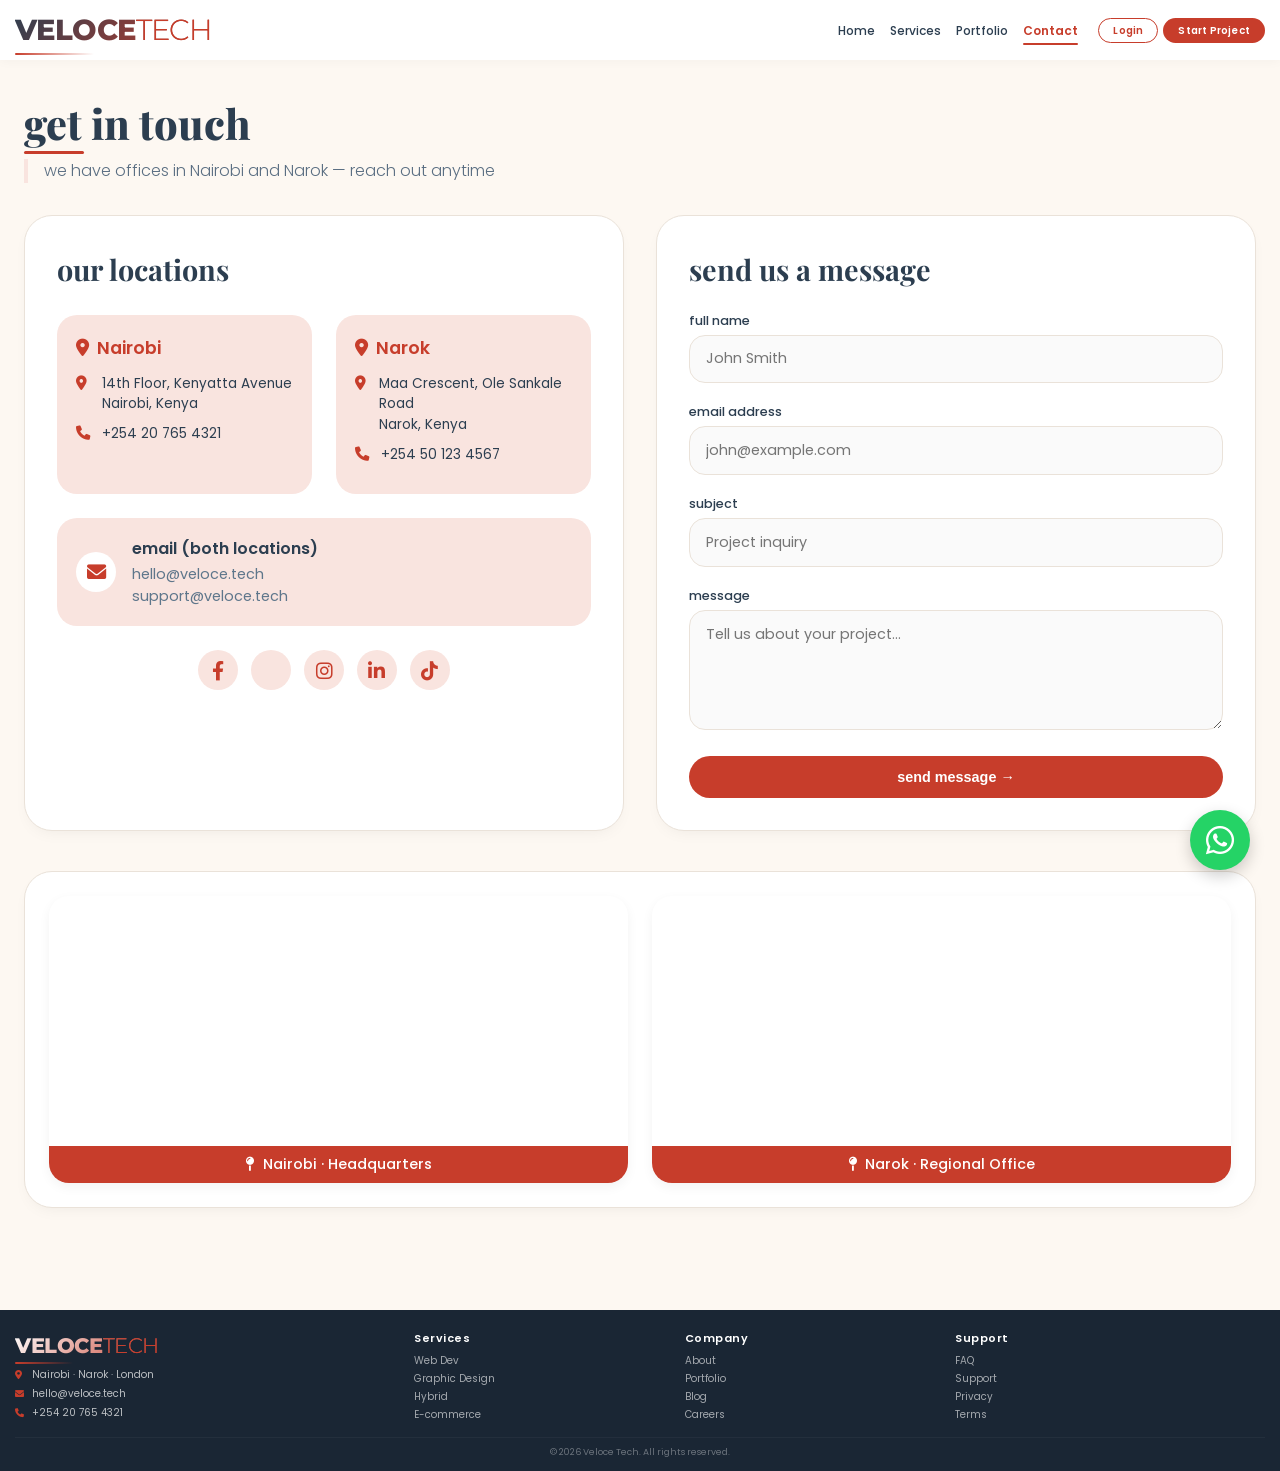
==== contact.html @ 1301f6d7 "Add files via upload" ====
<!DOCTYPE html>
<html lang="en">
<head>
    <meta charset="UTF-8">
    <meta name="viewport" content="width=device-width, initial-scale=1.0">
    <title>Veloce Tech · contact</title>
    <!-- Google Fonts -->
    <link rel="preconnect" href="https://fonts.googleapis.com">
    <link rel="preconnect" href="https://fonts.gstatic.com" crossorigin>
    <link href="https://fonts.googleapis.com/css2?family=Playfair+Display:wght@400;500;600;700;800&family=Poppins:wght@300;400;500;600;700&family=Montserrat:wght@300;400;500;600;800&display=swap" rel="stylesheet">
    <!-- Font Awesome Icons -->
    <link rel="stylesheet" href="https://cdnjs.cloudflare.com/ajax/libs/font-awesome/6.0.0-beta3/css/all.min.css">
    <!-- Shared CSS -->
    <link rel="stylesheet" href="style.css">
</head>
<body>
    <!-- HEADER -->
    <header class="header">
        <nav class="navbar">
            <a href="index.html" class="text-logo">VELOCE<span class="logo-accent">TECH</span></a>
            <div class="nav-menu" id="navMenu">
                <ul class="nav-links">
                    <li><a href="index.html">Home</a></li>
                    <li><a href="services.html">Services</a></li>
                    <li><a href="portfolio.html">Portfolio</a></li>
                    <li><a href="contact.html" class="active">Contact</a></li>
                </ul>
                <div class="nav-buttons">
                    <a href="#" class="btn btn-outline btn-small">Login</a>
                    <a href="#" class="btn btn-primary btn-small">Start Project</a>
                </div>
            </div>
            <div class="hamburger" id="hamburger">
                <span class="bar"></span>
                <span class="bar"></span>
                <span class="bar"></span>
            </div>
        </nav>
    </header>

    <!-- MAIN CONTENT -->
    <div class="page-wrap">
        <div class="page-header">
            <h1>get in touch</h1>
            <div class="sub">we have offices in Nairobi and Narok — reach out anytime</div>
        </div>

        <div class="contact-grid">
            <!-- LEFT: CONTACT INFO -->
            <div class="contact-info">
                <h2>our locations</h2>
                <div class="branch-grid">
                    <!-- Nairobi -->
                    <div class="branch-item">
                        <h4><i class="fas fa-map-marker-alt"></i> Nairobi</h4>
                        <div class="branch-detail"><i class="fas fa-location-dot"></i><span>14th Floor, Kenyatta Avenue<br>Nairobi, Kenya</span></div>
                        <div class="branch-detail"><i class="fas fa-phone"></i><span>+254 20 765 4321</span></div>
                    </div>
                    <!-- Narok -->
                    <div class="branch-item">
                        <h4><i class="fas fa-map-marker-alt"></i> Narok</h4>
                        <div class="branch-detail"><i class="fas fa-location-dot"></i><span>Maa Crescent, Ole Sankale Road<br>Narok, Kenya</span></div>
                        <div class="branch-detail"><i class="fas fa-phone"></i><span>+254 50 123 4567</span></div>
                    </div>
                </div>
                <!-- Common email -->
                <div class="email-common">
                    <div class="info-item">
                        <div class="info-icon"><i class="fas fa-envelope"></i></div>
                        <div class="info-content">
                            <h4>email (both locations)</h4>
                            <p>hello@veloce.tech<br>support@veloce.tech</p>
                        </div>
                    </div>
                </div>
                <!-- Social links -->
                <div class="social-links">
                    <a href="#"><i class="fab fa-facebook-f"></i></a>
                    <a href="#"><i class="fab fa-x-twitter"></i></a>
                    <a href="#"><i class="fab fa-instagram"></i></a>
                    <a href="#"><i class="fab fa-linkedin-in"></i></a>
                    <a href="#"><i class="fab fa-tiktok"></i></a>
                </div>
            </div>

            <!-- RIGHT: CONTACT FORM -->
            <div class="contact-form">
                <h2>send us a message</h2>
                <form action="#" method="post">
                    <div class="form-group">
                        <label for="name">full name</label>
                        <input type="text" id="name" name="name" placeholder="John Smith" required>
                    </div>
                    <div class="form-group">
                        <label for="email">email address</label>
                        <input type="email" id="email" name="email" placeholder="john@example.com" required>
                    </div>
                    <div class="form-group">
                        <label for="subject">subject</label>
                        <input type="text" id="subject" name="subject" placeholder="Project inquiry">
                    </div>
                    <div class="form-group">
                        <label for="message">message</label>
                        <textarea id="message" name="message" placeholder="Tell us about your project..." required></textarea>
                    </div>
                    <button type="submit" class="btn-submit">send message →</button>
                </form>
            </div>
        </div>

        <!-- MAP SECTION WITH TWO EMBEDDED GOOGLE MAPS -->
        <div class="map-container">
            <div class="map-grid">
                <div class="map-item">
                    <iframe class="map-embed" src="https://www.google.com/maps/embed?pb=!1m18!1m12!1m3!1d255282.35832805607!2d36.6825799835938!3d-1.3032039912725853!2m3!1f0!2f0!3f0!3m2!1i1024!2i768!4f13.1!3m3!1m2!1s0x182f1172d84d49a7%3A0xf7cf0254b297924c!2sNairobi%2C%20Kenya!5e0!3m2!1sen!2s!4v1710523456789!5m2!1sen!2s" allowfullscreen="" loading="lazy" referrerpolicy="no-referrer-when-downgrade"></iframe>
                    <div class="map-label"><i class="fas fa-map-pin"></i> Nairobi · Headquarters</div>
                </div>
                <div class="map-item">
                    <iframe class="map-embed" src="https://www.google.com/maps/embed?pb=!1m18!1m12!1m3!1d3989.7344049816845!2d35.847587!3d-1.085787!2m3!1f0!2f0!3f0!3m2!1i1024!2i768!4f13.1!3m3!1m2!1s0x182c4723f4436c59%3A0xcf6cfb090b8e2b8d!2sNarok%2C%20Kenya!5e0!3m2!1sen!2s!4v1710523501234!5m2!1sen!2s" allowfullscreen="" loading="lazy" referrerpolicy="no-referrer-when-downgrade"></iframe>
                    <div class="map-label"><i class="fas fa-map-pin"></i> Narok · Regional Office</div>
                </div>
            </div>
        </div>
    </div>

    <!-- FOOTER -->
    <footer class="footer">
        <div class="container">
            <div class="footer-grid">
                <div class="footer-col">
                    <a href="index.html" class="text-logo" style="font-size: 1.3rem;">VELOCE<span class="logo-accent">TECH</span></a>
                    <div class="footer-contact-item"><i class="fas fa-map-marker-alt"></i><span>Nairobi · Narok · London</span></div>
                    <div class="footer-contact-item"><i class="fas fa-envelope"></i><span>hello@veloce.tech</span></div>
                    <div class="footer-contact-item"><i class="fas fa-phone"></i><span>+254 20 765 4321</span></div>
                </div>
                <div class="footer-col">
                    <h4>Services</h4>
                    <ul class="footer-links"><li><a href="services.html">Web Dev</a></li><li><a href="services.html">Graphic Design</a></li><li><a href="services.html">Hybrid</a></li><li><a href="services.html">E-commerce</a></li></ul>
                </div>
                <div class="footer-col">
                    <h4>Company</h4>
                    <ul class="footer-links"><li><a href="#">About</a></li><li><a href="portfolio.html">Portfolio</a></li><li><a href="#">Blog</a></li><li><a href="#">Careers</a></li></ul>
                </div>
                <div class="footer-col">
                    <h4>Support</h4>
                    <ul class="footer-links"><li><a href="#">FAQ</a></li><li><a href="#">Support</a></li><li><a href="#">Privacy</a></li><li><a href="#">Terms</a></li></ul>
                </div>
            </div>
            <div class="footer-bottom"><p>© 2026 Veloce Tech. All rights reserved.</p></div>
        </div>
    </footer>

    <!-- FLOATING WHATSAPP ICON -->
    <a href="https://wa.me/1234567890" class="whatsapp-float" target="_blank"><i class="fab fa-whatsapp"></i></a>

    <!-- Shared JavaScript -->
    <script src="script.js" defer></script>
</body>
</html>
---- style.css ----
/* ========== RESET & VARIABLES ========== */
* {
    margin: 0;
    padding: 0;
    box-sizing: border-box;
}

:root {
    --bg-primary: #FDF8F2;
    --text-primary: #2C3E50;
    --brand-primary: #C73D2B;
    --brand-light: #e64d3a;
    --brand-soft: #f9e4df;
    --border-light: #eae2d9;
    --card-bg: #ffffff;
    --shadow-subtle: 0 6px 18px -8px rgba(0,0,0,0.08);
}

body {
    background: var(--bg-primary);
    font-family: 'Poppins', sans-serif;
    color: var(--text-primary);
    line-height: 1.5;
    font-weight: 400;
}

/* ========== HEADER ========== */
.header {
    background-color: #ffffff;
    position: sticky;
    top: 0;
    z-index: 1000;
    box-shadow: 0 2px 10px rgba(0,0,0,0.03);
    width: 100%;
}

.navbar {
    display: flex;
    justify-content: space-between;
    align-items: center;
    height: 60px;
    padding: 0 15px;
    max-width: 1400px;
    margin: 0 auto;
}

.text-logo {
    font-family: 'Montserrat', sans-serif;
    font-size: 1.8rem;
    font-weight: 800;
    letter-spacing: -0.02em;
    background: linear-gradient(135deg, var(--text-primary) 0%, var(--brand-primary) 100%);
    -webkit-background-clip: text;
    -webkit-text-fill-color: transparent;
    background-clip: text;
    position: relative;
    display: inline-block;
}

.text-logo::after {
    content: '';
    position: absolute;
    bottom: -3px;
    left: 0;
    width: 40%;
    height: 2px;
    background: linear-gradient(90deg, var(--brand-primary), transparent);
    border-radius: 2px;
}

.logo-accent {
    font-weight: 300;
    color: var(--brand-primary);
    background: none;
    -webkit-text-fill-color: var(--brand-primary);
}

.nav-menu {
    display: flex;
    align-items: center;
    gap: 20px;
}

.nav-links {
    display: flex;
    list-style: none;
    gap: 15px;
}

.nav-links a {
    font-size: 12px;
    font-weight: 500;
    padding: 4px 0;
    position: relative;
    white-space: nowrap;
    color: var(--text-primary);
    text-decoration: none;
    transition: color 0.2s;
}

.nav-links a:hover {
    color: var(--brand-primary);
}

.nav-links a.active {
    color: var(--brand-primary);
    font-weight: 600;
}

.nav-links a.active::after {
    content: '';
    position: absolute;
    bottom: -2px;
    left: 0;
    width: 100%;
    height: 2px;
    background-color: var(--brand-primary);
    border-radius: 2px;
}

.nav-buttons {
    display: flex;
    gap: 5px;
}

.btn {
    display: inline-flex;
    align-items: center;
    justify-content: center;
    padding: 5px 16px;
    font-size: 11px;
    font-weight: 600;
    border-radius: 30px;
    transition: all 0.2s ease;
    cursor: pointer;
    border: 1.5px solid transparent;
    letter-spacing: 0.02em;
    text-decoration: none;
}

.btn-small {
    padding: 4px 14px;
    font-size: 10px;
}

.btn-large {
    padding: 8px 24px;
    font-size: 12px;
}

.btn-primary {
    background-color: var(--brand-primary);
    color: white;
}

.btn-primary:hover {
    background-color: var(--brand-light);
    transform: translateY(-1px);
    box-shadow: 0 4px 10px rgba(199,61,43,0.2);
}

.btn-outline {
    background-color: transparent;
    border-color: var(--brand-primary);
    color: var(--brand-primary);
}

.btn-outline:hover {
    background-color: var(--brand-primary);
    color: white;
    transform: translateY(-1px);
}

.hamburger {
    display: none;
    cursor: pointer;
    flex-direction: column;
    gap: 4px;
}

.bar {
    width: 22px;
    height: 2px;
    background-color: var(--text-primary);
    border-radius: 2px;
    transition: all 0.3s ease;
}

/* ========== CONTAINER ========== */
.container {
    max-width: 1400px;
    margin: 0 auto;
    padding: 0 15px;
    width: 100%;
}

.page-wrap {
    max-width: 1400px;
    margin: 0 auto;
    padding: 2rem 1.5rem 2rem 1.5rem;
}

/* ========== HERO SECTION ========== */
.hero {
    padding: 30px 0 25px;
    background: linear-gradient(135deg, var(--bg-primary) 60%, rgba(199,61,43,0.03));
}

.hero-grid {
    display: grid;
    grid-template-columns: 1fr 1fr;
    gap: 30px;
    align-items: center;
}

.hero-content {
    max-width: 550px;
}

.hero-pre {
    font-size: 11px;
    text-transform: uppercase;
    letter-spacing: 1.5px;
    color: var(--brand-primary);
    margin-bottom: 8px;
    display: block;
}

.hero-title {
    font-family: 'Playfair Display', serif;
    font-size: 2.6rem;
    line-height: 1.1;
    margin-bottom: 12px;
}

.title-accent {
    color: var(--brand-primary);
    display: block;
    font-weight: 800;
}

.hero-description {
    font-size: 13px;
    color: #4a5568;
    margin-bottom: 18px;
    line-height: 1.5;
}

.hero-buttons {
    display: flex;
    gap: 5px;
    margin-bottom: 15px;
}

.hero-stats {
    display: flex;
    gap: 20px;
    font-size: 11px;
    color: #5a6a7a;
}

.hero-stats i {
    color: var(--brand-primary);
    margin-right: 4px;
}

.hero-image-container {
    border-radius: 20px;
    overflow: hidden;
    box-shadow: var(--shadow-subtle);
    border: 1px solid var(--border-light);
    height: 100%;
}

.hero-image-container img {
    width: 100%;
    height: 100%;
    object-fit: cover;
    transition: transform 0.5s ease;
}

.hero-image-container:hover img {
    transform: scale(1.03);
}

/* ========== PROGRESS SECTION ========== */
.progress-section {
    background-color: white;
    border-radius: 40px;
    padding: 18px 22px;
    margin: 15px 0 25px;
    border: 1px solid var(--border-light);
    box-shadow: var(--shadow-subtle);
}

.progress-grid {
    display: grid;
    grid-template-columns: repeat(4, 1fr);
    gap: 12px;
}

.progress-item {
    display: flex;
    align-items: center;
    gap: 10px;
}

.progress-status {
    width: 36px;
    height: 36px;
    border-radius: 50%;
    background-color: #e8f5e9;
    display: flex;
    align-items: center;
    justify-content: center;
    color: #2e7d32;
    font-size: 1rem;
}

.progress-status.done {
    background-color: #e8f5e9;
    color: #2e7d32;
}

.progress-status.in-progress {
    background-color: #fff8e1;
    color: #f57c00;
}

.progress-content h4 {
    margin-bottom: 2px;
    font-size: 13px;
}

.progress-content p {
    color: #6b7a8a;
    font-size: 10px;
}

/* ========== STATS BAR ========== */
.stats-bar {
    display: grid;
    grid-template-columns: repeat(5, 1fr);
    gap: 10px;
    background-color: white;
    padding: 18px 15px;
    border-radius: 40px;
    border: 1px solid var(--border-light);
    margin: 20px 0;
}

.stat-item {
    text-align: center;
}

.stat-number {
    font-family: 'Playfair Display', serif;
    font-size: 1.6rem;
    font-weight: 700;
    color: var(--brand-primary);
    line-height: 1;
}

.stat-label {
    font-size: 10px;
    color: #6b7a8a;
}

/* ========== MAIN CATEGORIES ========== */
.main-categories {
    display: grid;
    grid-template-columns: repeat(3, 1fr);
    gap: 18px;
    margin-bottom: 25px;
}

.category-card {
    background-color: white;
    border-radius: 18px;
    overflow: hidden;
    border: 1px solid var(--border-light);
    box-shadow: var(--shadow-subtle);
    transition: transform 0.3s ease;
}

.category-card:hover {
    transform: translateY(-3px);
}

.category-image {
    height: 160px;
    overflow: hidden;
}

.category-image img {
    width: 100%;
    height: 100%;
    object-fit: cover;
    transition: transform 0.5s ease;
}

.category-card:hover .category-image img {
    transform: scale(1.05);
}

.category-content {
    padding: 18px;
}

.category-icon {
    width: 48px;
    height: 48px;
    background-color: var(--brand-soft);
    border-radius: 50%;
    display: flex;
    align-items: center;
    justify-content: center;
    margin-bottom: 12px;
}

.category-icon i {
    font-size: 1.5rem;
    color: var(--brand-primary);
}

.category-content h3 {
    font-size: 1.4rem;
    margin-bottom: 8px;
}

.category-desc {
    color: #5a6a7a;
    margin-bottom: 15px;
    line-height: 1.4;
    font-size: 12px;
}

.service-tags {
    display: flex;
    flex-wrap: wrap;
    gap: 5px;
    margin: 10px 0;
}

.service-tag {
    background-color: var(--brand-soft);
    color: var(--brand-primary);
    padding: 3px 10px;
    border-radius: 30px;
    font-size: 9px;
    font-weight: 500;
}

/* ========== PORTFOLIO ========== */
.portfolio-grid {
    display: grid;
    grid-template-columns: repeat(3, 1fr);
    gap: 15px;
    margin: 20px 0;
}

.portfolio-item {
    background-color: white;
    border-radius: 16px;
    overflow: hidden;
    border: 1px solid var(--border-light);
    transition: transform 0.3s ease;
}

.portfolio-item:hover {
    transform: translateY(-2px);
    box-shadow: var(--shadow-subtle);
}

.portfolio-image {
    height: 160px;
    overflow: hidden;
}

.portfolio-image img {
    width: 100%;
    height: 100%;
    object-fit: cover;
    transition: transform 0.5s ease;
}

.portfolio-item:hover .portfolio-image img {
    transform: scale(1.05);
}

.portfolio-content {
    padding: 14px;
}

.portfolio-category {
    font-size: 9px;
    text-transform: uppercase;
    color: var(--brand-primary);
    font-weight: 600;
    margin-bottom: 4px;
}

.portfolio-content h4 {
    margin-bottom: 6px;
    font-size: 1.1rem;
}

.portfolio-content p {
    color: #5a6a7a;
    font-size: 11px;
    margin-bottom: 10px;
}

/* ========== FOOTER ========== */
.footer {
    background-color: #1a2634;
    color: rgba(255,255,255,0.7);
    padding: 20px 0 12px;
    font-size: 10px;
    margin-top: 30px;
}

.footer .container {
    max-width: 1400px;
    margin: 0 auto;
    padding: 0 15px;
}

.footer-grid {
    display: grid;
    grid-template-columns: 1.5fr 1fr 1fr 1.2fr;
    gap: 12px;
    margin-bottom: 12px;
}

.footer-col .text-logo {
    font-size: 1.3rem;
    margin-bottom: 6px;
    display: inline-block;
    background: linear-gradient(135deg, #fff, var(--brand-primary));
    -webkit-background-clip: text;
    -webkit-text-fill-color: transparent;
}

.footer-col h4 {
    color: white;
    font-family: 'Poppins', sans-serif;
    font-size: 11px;
    font-weight: 600;
    margin-bottom: 6px;
    letter-spacing: 0.5px;
}

.footer-links {
    list-style: none;
}

.footer-links li {
    margin-bottom: 3px;
}

.footer-links a {
    color: rgba(255,255,255,0.6);
    font-size: 10px;
    text-decoration: none;
    transition: color 0.2s;
}

.footer-links a:hover {
    color: var(--brand-primary);
}

.footer-contact-item {
    display: flex;
    align-items: center;
    gap: 5px;
    margin-bottom: 4px;
    font-size: 10px;
}

.footer-contact-item i {
    color: var(--brand-primary);
    font-size: 9px;
    width: 12px;
}

.footer-bottom {
    text-align: center;
    padding-top: 8px;
    border-top: 1px solid rgba(255,255,255,0.08);
    font-size: 9px;
    opacity: 0.5;
}

/* ========== WHATSAPP FLOAT ========== */
.whatsapp-float {
    position: fixed;
    bottom: 30px;
    right: 30px;
    background-color: #25D366;
    color: white;
    width: 60px;
    height: 60px;
    border-radius: 50%;
    display: flex;
    align-items: center;
    justify-content: center;
    font-size: 32px;
    box-shadow: 0 6px 16px rgba(0,0,0,0.2);
    transition: all 0.2s ease;
    z-index: 1000;
    text-decoration: none;
}

.whatsapp-float:hover {
    background-color: #20b859;
    transform: scale(1.1);
    box-shadow: 0 8px 20px rgba(0,0,0,0.3);
}

/* ========== SERVICES PAGE SPECIFIC ========== */
.about-company {
    margin-bottom: 2.5rem;
    background: white;
    border-radius: 28px;
    padding: 2rem 2.5rem;
    box-shadow: var(--shadow-subtle);
    border: 1px solid var(--border-light);
}

.about-company p {
    font-size: 1.05rem;
    line-height: 1.6;
    color: var(--text-primary);
    max-width: 900px;
    margin: 0 auto;
    text-align: center;
    font-weight: 300;
}

.about-company strong {
    color: var(--brand-primary);
    font-weight: 600;
}

.about-company .signature {
    margin-top: 1rem;
    font-family: 'Playfair Display', serif;
    font-size: 1rem;
    color: #8a9bb0;
    letter-spacing: 0.5px;
    text-align: center;
}

.category {
    margin-bottom: 2.5rem;
}

.category-title {
    display: flex;
    align-items: baseline;
    gap: 1rem;
    margin-bottom: 1.2rem;
}

.category-title h2 {
    font-family: 'Playfair Display', serif;
    font-size: 1.8rem;
    font-weight: 700;
    background: white;
    padding: 0.1rem 2rem 0.1rem 2rem;
    border-radius: 40px;
    box-shadow: var(--shadow-subtle);
    border: 1px solid var(--border-light);
    color: var(--text-primary);
}

.category-tag {
    background: var(--brand-soft);
    color: var(--brand-primary);
    font-size: 0.8rem;
    font-weight: 600;
    padding: 0.2rem 1.4rem;
    border-radius: 30px;
    border: 1px solid var(--border-light);
}

.service-grid {
    display: grid;
    grid-template-columns: repeat(auto-fit, minmax(200px, 1fr));
    gap: 0.8rem;
    margin-bottom: 1rem;
}

.service-card {
    background: var(--card-bg);
    border-radius: 20px;
    padding: 1rem;
    box-shadow: var(--shadow-subtle);
    border: 1px solid var(--border-light);
    transition: all 0.2s ease;
    cursor: pointer;
    display: flex;
    flex-direction: column;
    align-items: flex-start;
}

.service-card:hover {
    box-shadow: 0 12px 22px -10px rgba(199,61,43,0.25), 0 0 0 2px var(--brand-primary);
    transform: translateY(-2px);
    background: #ffffff;
}

.service-card.active {
    box-shadow: 0 12px 22px -10px rgba(199,61,43,0.4), 0 0 0 2px var(--brand-primary);
}

.card-image {
    width: 100%;
    height: 120px;
    border-radius: 16px;
    background-size: cover;
    background-position: center;
    margin-bottom: 0.8rem;
    border: 1px solid var(--border-light);
}

/* clean card images */
.card-img-d1 { background-image: url('https://images.unsplash.com/photo-1581291518633-83b4ebd1d83e?w=300&auto=format&fit=crop'); }
.card-img-d2 { background-image: url('https://images.unsplash.com/photo-1556742044-3c52d6e88c62?w=300&auto=format&fit=crop'); }
.card-img-d3 { background-image: url('https://images.unsplash.com/photo-1547658719-da2b51169166?w=300&auto=format&fit=crop'); }
.card-img-d4 { background-image: url('https://images.unsplash.com/photo-1461749280684-dccba630e2f6?w=300&auto=format&fit=crop'); }
.card-img-d5 { background-image: url('https://images.unsplash.com/photo-1520607162513-77705c0f0d4a?w=300&auto=format&fit=crop'); }
.card-img-d6 { background-image: url('https://images.unsplash.com/photo-1558494949-ef010cbdcc31?w=300&auto=format&fit=crop'); }
.card-img-d7 { background-image: url('https://images.unsplash.com/photo-1626785774573-4b799315345d?w=300&auto=format&fit=crop'); }
.card-img-d8 { background-image: url('https://images.unsplash.com/photo-1611162617213-7d7a39e9b1d7?w=300&auto=format&fit=crop'); }
.card-img-d9 { background-image: url('https://images.unsplash.com/photo-1585829365295-ab7cd400c167?w=300&auto=format&fit=crop'); }
.card-img-d10 { background-image: url('https://images.unsplash.com/photo-1586717791821-3f44a563fa4c?w=300&auto=format&fit=crop'); }
.card-img-d11 { background-image: url('https://images.unsplash.com/photo-1551650975-87deedd944c3?w=300&auto=format&fit=crop'); }
.card-img-d12 { background-image: url('https://images.unsplash.com/photo-1581291518633-83b4ebd1d83e?w=300&auto=format&fit=crop'); }

.service-card h3 {
    font-family: 'Poppins', sans-serif;
    font-size: 1.1rem;
    font-weight: 600;
    margin-bottom: 0.2rem;
    color: var(--text-primary);
}

.card-short {
    font-size: 0.75rem;
    color: #5e768b;
    margin-bottom: 0.6rem;
    line-height: 1.3;
    flex: 1;
}

.badge-group {
    display: flex;
    flex-wrap: wrap;
    gap: 0.2rem;
    margin-top: auto;
}

.badge {
    background: var(--brand-soft);
    color: var(--brand-primary);
    font-size: 0.6rem;
    font-weight: 600;
    padding: 0.15rem 0.6rem;
    border-radius: 20px;
    border: 1px solid var(--border-light);
}

.detail-panel {
    background: white;
    border-radius: 24px;
    padding: 1.5rem 2rem;
    box-shadow: var(--shadow-subtle);
    border: 1px solid var(--border-light);
    margin-top: 1rem;
    display: flex;
    align-items: flex-start;
    gap: 1.5rem;
}

.detail-content {
    flex: 1;
}

.detail-content h4 {
    font-family: 'Playfair Display', serif;
    font-size: 1.5rem;
    font-weight: 700;
    color: var(--text-primary);
    margin-bottom: 0.5rem;
    line-height: 1.2;
}

.detail-desc {
    font-size: 0.95rem;
    color: #405b72;
    margin-bottom: 0.8rem;
    max-width: 750px;
}

.detail-features {
    display: flex;
    flex-wrap: wrap;
    gap: 0.8rem 1.5rem;
}

.detail-features span {
    background: var(--brand-soft);
    padding: 0.2rem 1rem;
    border-radius: 30px;
    font-size: 0.8rem;
    color: var(--brand-primary);
    border: 1px solid var(--border-light);
    font-weight: 500;
}

.detail-image {
    width: 140px;
    height: 140px;
    border-radius: 24px;
    background-size: cover;
    background-position: center;
    background-color: var(--brand-soft);
    flex-shrink: 0;
    box-shadow: var(--shadow-subtle);
}

/* detail images with overlay */
.img-d1 { background-image: linear-gradient(135deg, rgba(199,61,43,0.85), rgba(199,61,43,0.6)), url('https://images.unsplash.com/photo-1581291518633-83b4ebd1d83e?w=300&auto=format&fit=crop'); }
.img-d2 { background-image: linear-gradient(135deg, rgba(199,61,43,0.85), rgba(199,61,43,0.6)), url('https://images.unsplash.com/photo-1556742044-3c52d6e88c62?w=300&auto=format&fit=crop'); }
.img-d3 { background-image: linear-gradient(135deg, rgba(199,61,43,0.85), rgba(199,61,43,0.6)), url('https://images.unsplash.com/photo-1547658719-da2b51169166?w=300&auto=format&fit=crop'); }
.img-d4 { background-image: linear-gradient(135deg, rgba(199,61,43,0.85), rgba(199,61,43,0.6)), url('https://images.unsplash.com/photo-1461749280684-dccba630e2f6?w=300&auto=format&fit=crop'); }
.img-d5 { background-image: linear-gradient(135deg, rgba(199,61,43,0.85), rgba(199,61,43,0.6)), url('https://images.unsplash.com/photo-1520607162513-77705c0f0d4a?w=300&auto=format&fit=crop'); }
.img-d6 { background-image: linear-gradient(135deg, rgba(199,61,43,0.85), rgba(199,61,43,0.6)), url('https://images.unsplash.com/photo-1558494949-ef010cbdcc31?w=300&auto=format&fit=crop'); }
.img-d7 { background-image: linear-gradient(135deg, rgba(199,61,43,0.85), rgba(199,61,43,0.6)), url('https://images.unsplash.com/photo-1626785774573-4b799315345d?w=300&auto=format&fit=crop'); }
.img-d8 { background-image: linear-gradient(135deg, rgba(199,61,43,0.85), rgba(199,61,43,0.6)), url('https://images.unsplash.com/photo-1611162617213-7d7a39e9b1d7?w=300&auto=format&fit=crop'); }
.img-d9 { background-image: linear-gradient(135deg, rgba(199,61,43,0.85), rgba(199,61,43,0.6)), url('https://images.unsplash.com/photo-1585829365295-ab7cd400c167?w=300&auto=format&fit=crop'); }
.img-d10 { background-image: linear-gradient(135deg, rgba(199,61,43,0.85), rgba(199,61,43,0.6)), url('https://images.unsplash.com/photo-1586717791821-3f44a563fa4c?w=300&auto=format&fit=crop'); }
.img-d11 { background-image: linear-gradient(135deg, rgba(199,61,43,0.85), rgba(199,61,43,0.6)), url('https://images.unsplash.com/photo-1551650975-87deedd944c3?w=300&auto=format&fit=crop'); }
.img-d12 { background-image: linear-gradient(135deg, rgba(199,61,43,0.85), rgba(199,61,43,0.6)), url('https://images.unsplash.com/photo-1581291518633-83b4ebd1d83e?w=300&auto=format&fit=crop'); }

.progress-row {
    display: flex;
    justify-content: flex-end;
    gap: 1.5rem;
    margin-top: 0.8rem;
    font-size: 0.7rem;
    color: #6f869b;
}

/* ========== CONTACT PAGE SPECIFIC ========== */
.page-header {
    margin-bottom: 2rem;
}

.page-header h1 {
    font-family: 'Playfair Display', serif;
    font-size: 2.6rem;
    font-weight: 800;
    color: var(--text-primary);
    position: relative;
    display: inline-block;
}

.page-header h1::after {
    content: '';
    position: absolute;
    bottom: 0;
    left: 0;
    width: 60px;
    height: 3px;
    background: var(--brand-primary);
    border-radius: 4px;
}

.page-header .sub {
    font-size: 1rem;
    color: #5a6e82;
    border-left: 4px solid var(--brand-soft);
    padding-left: 1rem;
    font-weight: 300;
    margin-top: 0.3rem;
}

.contact-grid {
    display: grid;
    grid-template-columns: 1fr 1fr;
    gap: 2rem;
    margin-bottom: 2.5rem;
}

.contact-info {
    background: white;
    border-radius: 28px;
    padding: 2rem;
    box-shadow: var(--shadow-subtle);
    border: 1px solid var(--border-light);
}

.contact-info h2 {
    font-family: 'Playfair Display', serif;
    font-size: 1.8rem;
    font-weight: 700;
    margin-bottom: 1.5rem;
    color: var(--text-primary);
}

.branch-grid {
    display: grid;
    grid-template-columns: 1fr 1fr;
    gap: 1.5rem;
    margin-bottom: 1.5rem;
}

.branch-item {
    background: var(--brand-soft);
    border-radius: 20px;
    padding: 1.2rem;
}

.branch-item h4 {
    font-family: 'Poppins', sans-serif;
    font-size: 1.1rem;
    font-weight: 600;
    margin-bottom: 0.8rem;
    color: var(--brand-primary);
    display: flex;
    align-items: center;
    gap: 0.5rem;
}

.branch-detail {
    display: flex;
    align-items: flex-start;
    gap: 0.6rem;
    margin-bottom: 0.6rem;
    font-size: 0.85rem;
    color: var(--text-primary);
}

.branch-detail i {
    width: 16px;
    color: var(--brand-primary);
    font-size: 0.9rem;
    margin-top: 2px;
}

.email-common {
    background: var(--brand-soft);
    border-radius: 20px;
    padding: 1.2rem;
    margin-top: 1rem;
}

.email-common .info-item {
    display: flex;
    align-items: center;
    gap: 1rem;
    margin-bottom: 0;
}

.info-icon {
    width: 40px;
    height: 40px;
    background: white;
    border-radius: 50%;
    display: flex;
    align-items: center;
    justify-content: center;
    color: var(--brand-primary);
    font-size: 1.2rem;
    flex-shrink: 0;
}

.info-content h4 {
    font-size: 1rem;
    font-weight: 600;
    margin-bottom: 0.2rem;
}

.info-content p {
    color: #5e768b;
    font-size: 0.9rem;
}

.social-links {
    display: flex;
    gap: 0.8rem;
    margin-top: 1.5rem;
    justify-content: center;
}

.social-links a {
    width: 40px;
    height: 40px;
    background: var(--brand-soft);
    border-radius: 50%;
    display: flex;
    align-items: center;
    justify-content: center;
    color: var(--brand-primary);
    font-size: 1.2rem;
    transition: all 0.2s;
    text-decoration: none;
}

.social-links a:hover {
    background: var(--brand-primary);
    color: white;
    transform: translateY(-2px);
}

.contact-form {
    background: white;
    border-radius: 28px;
    padding: 2rem;
    box-shadow: var(--shadow-subtle);
    border: 1px solid var(--border-light);
}

.contact-form h2 {
    font-family: 'Playfair Display', serif;
    font-size: 1.8rem;
    font-weight: 700;
    margin-bottom: 1.2rem;
    color: var(--text-primary);
}

.form-group {
    margin-bottom: 1.2rem;
}

.form-group label {
    display: block;
    font-size: 0.8rem;
    font-weight: 500;
    margin-bottom: 0.3rem;
    color: var(--text-primary);
}

.form-group input,
.form-group textarea {
    width: 100%;
    padding: 0.8rem 1rem;
    border: 1px solid var(--border-light);
    border-radius: 16px;
    font-family: 'Poppins', sans-serif;
    font-size: 0.9rem;
    transition: all 0.2s;
    background: #fafafa;
}

.form-group input:focus,
.form-group textarea:focus {
    outline: none;
    border-color: var(--brand-primary);
    box-shadow: 0 0 0 3px rgba(199,61,43,0.1);
}

.form-group textarea {
    min-height: 120px;
    resize: vertical;
}

.btn-submit {
    background: var(--brand-primary);
    color: white;
    border: none;
    padding: 0.8rem 2rem;
    font-size: 0.9rem;
    font-weight: 600;
    border-radius: 30px;
    cursor: pointer;
    transition: all 0.2s;
    width: 100%;
}

.btn-submit:hover {
    background: var(--brand-light);
    transform: translateY(-2px);
    box-shadow: 0 4px 12px rgba(199,61,43,0.3);
}

.map-container {
    background: white;
    border-radius: 28px;
    padding: 1.5rem;
    box-shadow: var(--shadow-subtle);
    border: 1px solid var(--border-light);
    margin-bottom: 2.5rem;
}

.map-grid {
    display: grid;
    grid-template-columns: 1fr 1fr;
    gap: 1.5rem;
}

.map-item {
    border-radius: 20px;
    overflow: hidden;
    box-shadow: 0 4px 12px rgba(0,0,0,0.05);
}

.map-embed {
    width: 100%;
    height: 250px;
    border: 0;
    display: block;
}

.map-label {
    background: var(--brand-primary);
    color: white;
    padding: 0.5rem;
    text-align: center;
    font-weight: 500;
    font-size: 0.9rem;
}

.map-label i {
    margin-right: 0.3rem;
}

/* ========== RESPONSIVE ========== */
@media (max-width: 900px) {
    .navbar {
        position: relative;
    }
    .hamburger {
        display: flex;
    }
    .nav-menu {
        position: absolute;
        top: 60px;
        left: 0;
        width: 100%;
        background-color: white;
        flex-direction: column;
        padding: 15px;
        gap: 15px;
        box-shadow: 0 10px 20px rgba(0,0,0,0.05);
        border-top: 1px solid var(--border-light);
        display: none;
    }
    .nav-menu.active {
        display: flex;
    }
    .nav-links {
        flex-direction: column;
        align-items: center;
        gap: 12px;
    }
    .nav-buttons {
        width: 100%;
        justify-content: center;
    }

    .hero-grid,
    .contact-grid,
    .map-grid {
        grid-template-columns: 1fr;
    }

    .progress-grid,
    .stats-bar,
    .main-categories,
    .portfolio-grid,
    .branch-grid {
        grid-template-columns: 1fr;
    }

    .whatsapp-float {
        bottom: 20px;
        right: 20px;
        width: 50px;
        height: 50px;
        font-size: 28px;
    }
}

@media (max-width: 600px) {
    .text-logo { font-size: 1.5rem; }
    .footer-grid { grid-template-columns: 1fr; }
    .page-header h1 { font-size: 2rem; }
    .about-company { padding: 1.5rem; }
}
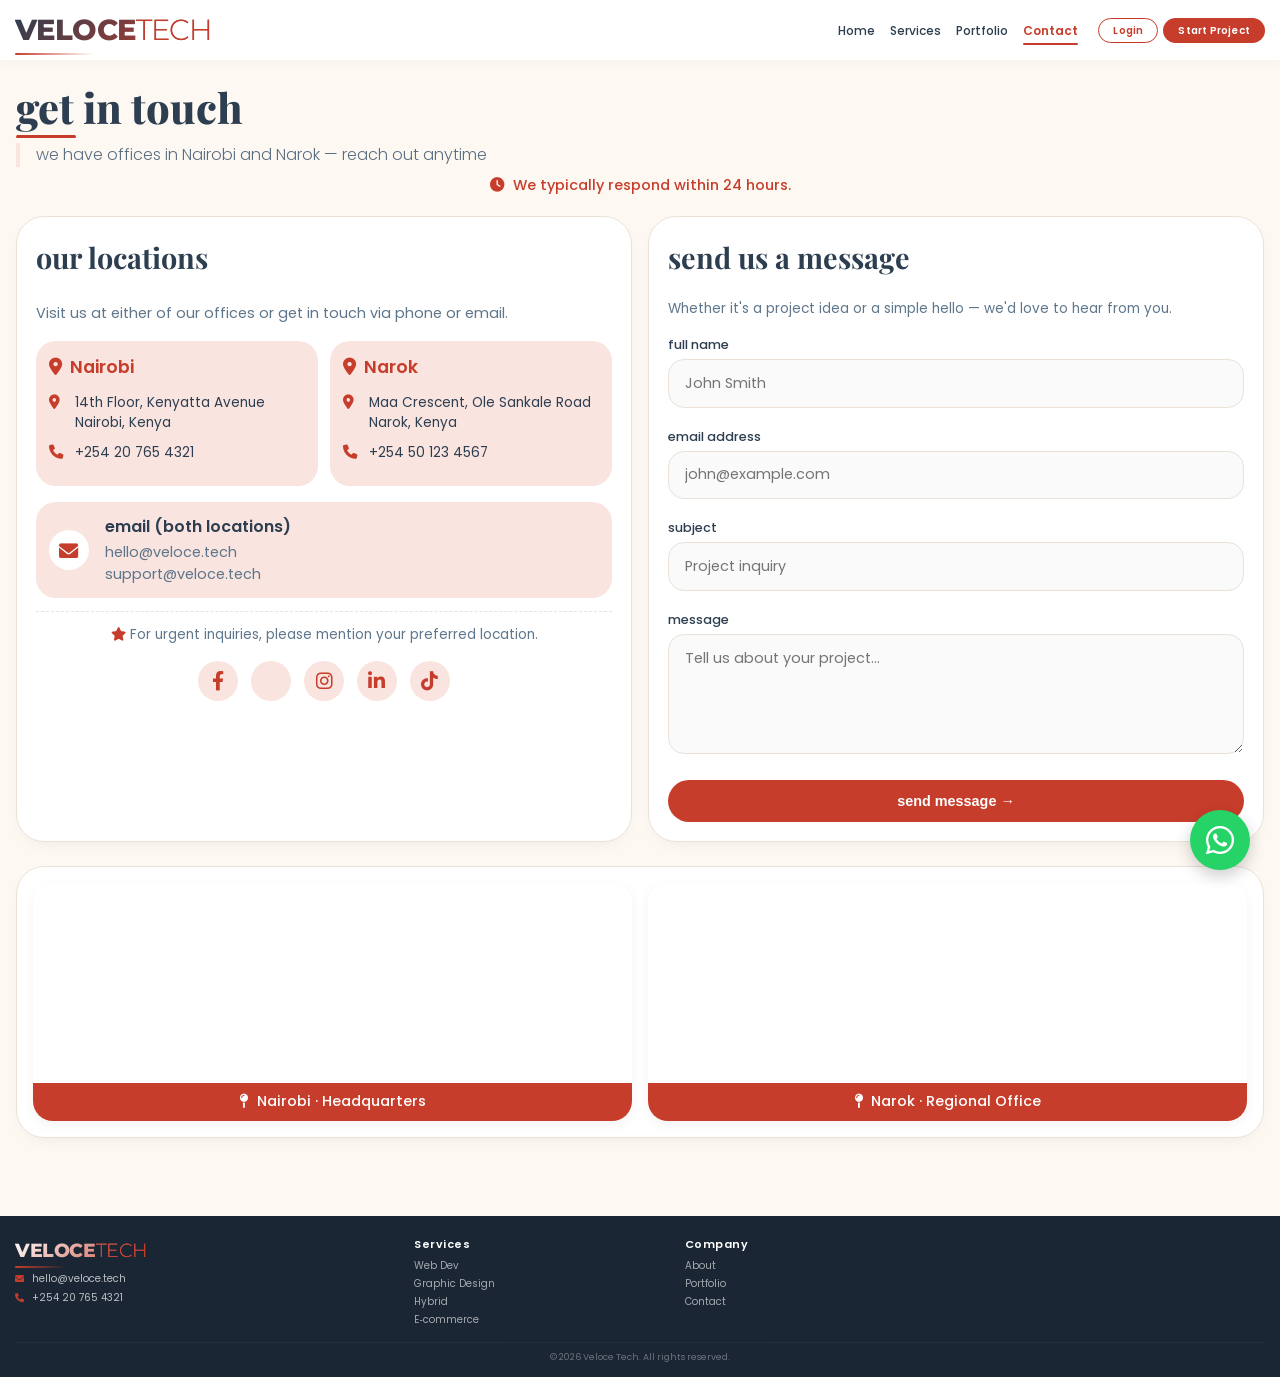
==== commit 5dc9c1d1: "Enhance contact page layout and responsiveness Added responsive design adjustments and improved layo" ====
--- a/contact.html
+++ b/contact.html
@@ -12,8 +12,66 @@
     <link rel="stylesheet" href="https://cdnjs.cloudflare.com/ajax/libs/font-awesome/6.0.0-beta3/css/all.min.css">
     <!-- Shared CSS -->
     <link rel="stylesheet" href="style.css">
+    <!-- Page-specific adjustments for compactness -->
+    <style>
+        /* Tighter spacing for contact page only */
+        .contact-page .page-wrap {
+            padding: 1rem 1rem 1.5rem 1rem;
+        }
+        .contact-page .page-header {
+            margin-bottom: 1.2rem;
+        }
+        .contact-page .contact-grid {
+            gap: 1rem;
+            margin-bottom: 1.5rem;
+        }
+        .contact-page .contact-info,
+        .contact-page .contact-form {
+            padding: 1.2rem;
+        }
+        .contact-page .branch-grid {
+            gap: 0.8rem;
+            margin-bottom: 1rem;
+        }
+        .contact-page .branch-item {
+            padding: 0.8rem;
+        }
+        .contact-page .email-common {
+            padding: 0.8rem;
+            margin-top: 0.5rem;
+        }
+        .contact-page .social-links {
+            margin-top: 1rem;
+        }
+        .contact-page .map-container {
+            padding: 1rem;
+            margin-bottom: 1.5rem;
+        }
+        .contact-page .map-grid {
+            gap: 1rem;
+        }
+        .contact-page .map-embed {
+            height: 200px;
+        }
+        /* Additional descriptive text styling */
+        .contact-page .response-note {
+            font-size: 0.9rem;
+            color: var(--brand-primary);
+            text-align: center;
+            margin: 0.5rem 0 1rem;
+            font-weight: 500;
+        }
+        .contact-page .info-note {
+            font-size: 0.85rem;
+            color: #5e768b;
+            margin-top: 0.8rem;
+            text-align: center;
+            border-top: 1px dashed var(--border-light);
+            padding-top: 0.8rem;
+        }
+    </style>
 </head>
-<body>
+<body class="contact-page">
     <!-- HEADER -->
     <header class="header">
         <nav class="navbar">
@@ -38,17 +96,25 @@
         </nav>
     </header>
 
-    <!-- MAIN CONTENT -->
+    <!-- MAIN CONTENT (compressed) -->
     <div class="page-wrap">
         <div class="page-header">
             <h1>get in touch</h1>
             <div class="sub">we have offices in Nairobi and Narok — reach out anytime</div>
+            <!-- Added descriptive sentence -->
+            <div class="response-note">
+                <i class="fas fa-clock" style="margin-right: 5px;"></i> We typically respond within 24 hours.
+            </div>
         </div>
 
         <div class="contact-grid">
             <!-- LEFT: CONTACT INFO -->
             <div class="contact-info">
                 <h2>our locations</h2>
+                <!-- Added brief intro -->
+                <p style="font-size: 0.9rem; margin-bottom: 1rem; color: #5e768b;">
+                    Visit us at either of our offices or get in touch via phone or email.
+                </p>
                 <div class="branch-grid">
                     <!-- Nairobi -->
                     <div class="branch-item">
@@ -73,6 +139,11 @@
                         </div>
                     </div>
                 </div>
+                <!-- Added extra sentence -->
+                <div class="info-note">
+                    <i class="fas fa-star" style="color: var(--brand-primary);"></i>
+                    For urgent inquiries, please mention your preferred location.
+                </div>
                 <!-- Social links -->
                 <div class="social-links">
                     <a href="#"><i class="fab fa-facebook-f"></i></a>
@@ -86,6 +157,10 @@
             <!-- RIGHT: CONTACT FORM -->
             <div class="contact-form">
                 <h2>send us a message</h2>
+                <!-- Added encouraging sentence -->
+                <p style="font-size: 0.85rem; margin-bottom: 1rem; color: #5e768b;">
+                    Whether it's a project idea or a simple hello — we'd love to hear from you.
+                </p>
                 <form action="#" method="post">
                     <div class="form-group">
                         <label for="name">full name</label>
@@ -127,26 +202,45 @@
     <footer class="footer">
         <div class="container">
             <div class="footer-grid">
+                <!-- Column 1: Brand & Contact -->
                 <div class="footer-col">
-                    <a href="index.html" class="text-logo" style="font-size: 1.3rem;">VELOCE<span class="logo-accent">TECH</span></a>
-                    <div class="footer-contact-item"><i class="fas fa-map-marker-alt"></i><span>Nairobi · Narok · London</span></div>
-                    <div class="footer-contact-item"><i class="fas fa-envelope"></i><span>hello@veloce.tech</span></div>
-                    <div class="footer-contact-item"><i class="fas fa-phone"></i><span>+254 20 765 4321</span></div>
-                </div>
+                    <a href="index.html" class="text-logo" style="font-size: 1.2rem;">VELOCE<span class="logo-accent">TECH</span></a>
+                    <div class="footer-contact-item">
+                        <i class="fas fa-envelope"></i>
+                        <span>hello@veloce.tech</span>
+                    </div>
+                    <div class="footer-contact-item">
+                        <i class="fas fa-phone"></i>
+                        <span>+254 20 765 4321</span>
+                    </div>
+                </div>
+
+                <!-- Column 2: Services (compact) -->
                 <div class="footer-col">
                     <h4>Services</h4>
-                    <ul class="footer-links"><li><a href="services.html">Web Dev</a></li><li><a href="services.html">Graphic Design</a></li><li><a href="services.html">Hybrid</a></li><li><a href="services.html">E-commerce</a></li></ul>
-                </div>
+                    <ul class="footer-links">
+                        <li><a href="services.html">Web Dev</a></li>
+                        <li><a href="services.html">Graphic Design</a></li>
+                        <li><a href="services.html">Hybrid</a></li>
+                        <li><a href="services.html">E‑commerce</a></li>
+                    </ul>
+                </div>
+
+                <!-- Column 3: Company (essential links) -->
                 <div class="footer-col">
                     <h4>Company</h4>
-                    <ul class="footer-links"><li><a href="#">About</a></li><li><a href="portfolio.html">Portfolio</a></li><li><a href="#">Blog</a></li><li><a href="#">Careers</a></li></ul>
-                </div>
-                <div class="footer-col">
-                    <h4>Support</h4>
-                    <ul class="footer-links"><li><a href="#">FAQ</a></li><li><a href="#">Support</a></li><li><a href="#">Privacy</a></li><li><a href="#">Terms</a></li></ul>
-                </div>
-            </div>
-            <div class="footer-bottom"><p>© 2026 Veloce Tech. All rights reserved.</p></div>
+                    <ul class="footer-links">
+                        <li><a href="#">About</a></li>
+                        <li><a href="portfolio.html">Portfolio</a></li>
+                        <li><a href="contact.html">Contact</a></li>
+                    </ul>
+                </div>
+            </div>
+
+            <!-- Simple copyright line -->
+            <div class="footer-bottom">
+                <p>© 2026 Veloce Tech. All rights reserved.</p>
+            </div>
         </div>
     </footer>
 
@@ -156,4 +250,4 @@
     <!-- Shared JavaScript -->
     <script src="script.js" defer></script>
 </body>
-</html>+</html>
